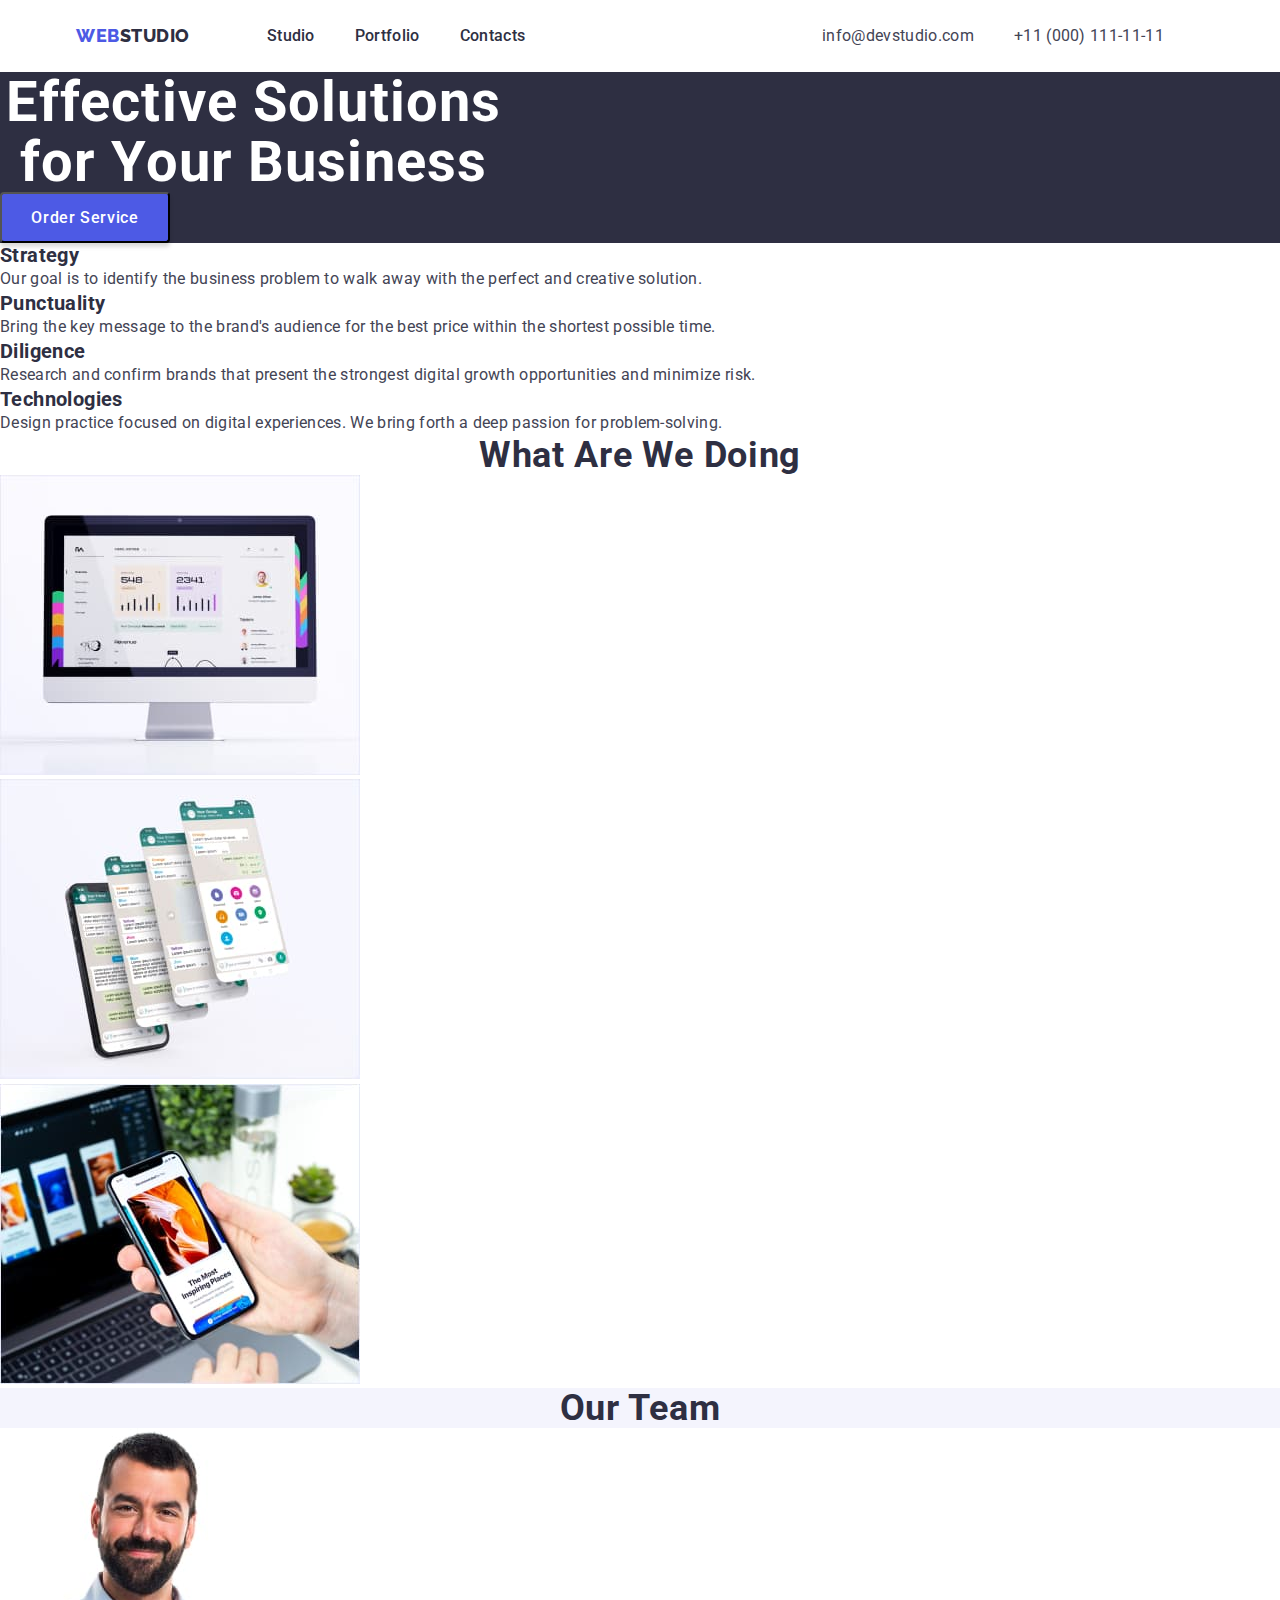
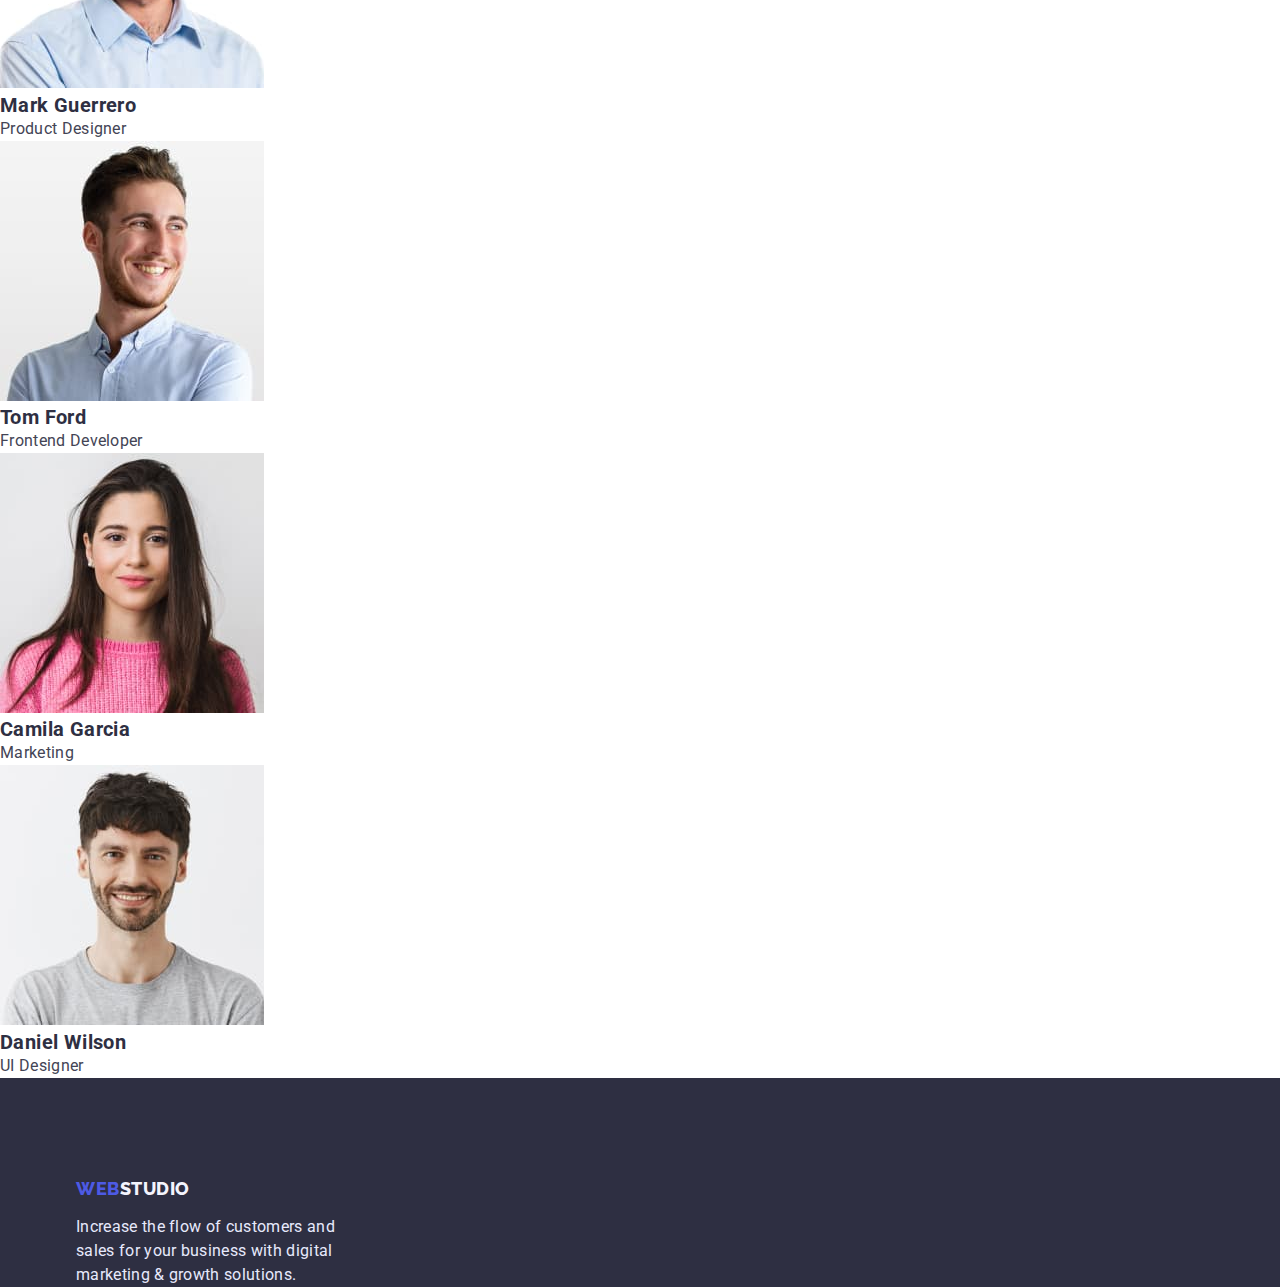
==== index.html @ 751b7022 "begin hw3" ====
<!DOCTYPE html>
<html lang="en">
  <head>
    <meta charset="UTF-8" />
    <meta http-equiv="X-UA-Compatible" content="IE=edge" />
    <meta name="viewport" content="width=device-width, initial-scale=1.0" />

    <link rel="preconnect" href="https://fonts.googleapis.com" />
    <link rel="preconnect" href="https://fonts.gstatic.com" crossorigin />
    <link
      href="https://fonts.googleapis.com/css2?family=Raleway:wght@800&family=Roboto:ital,wght@0,400;0,500;0,700;1,900&display=swap"
      rel="stylesheet"
    />
    <link rel="stylesheet" href="./css/modern-normalize.min.css" />
    <link rel="stylesheet" href="./css/styles.css" />
    <title>Webstudio</title>
  </head>
  <body>
    <header class="header">
      <div class="container">
        <div class="menu-wrapper">
          <a class="header-link" href="./index.html"
            ><span class="nav-logo__web">web</span
            ><span class="nav-logo__studio">studio</span></a
          >

          <nav class="menu">
            <ul class="menu-list">
              <li class="nav-right__menu li">
                <a class="menu-link link" href="./index.html">Studio</a>
              </li>
              <li class="nav-right__menu li">
                <a class="menu-link link" href="./portfolio.html">Portfolio</a>
              </li>
              <li class="nav-right__menu li">
                <a class="menu-link link" href="#">Contacts</a>
              </li>
            </ul>
          </nav>
          <ul class="contacts">
            <li class="contacts_email li">
              <a class="contacts-link link" href="mailto:info@devstudio.com"
                >info@devstudio.com</a
              >
            </li>
            <li class="contacts_tel li">
              <a class="contacts-link link" href="tel:+11(000)1111111"
                >+11 (000) 111-11-11</a
              >
            </li>
          </ul>
        </div>
      </div>
    </header>
    <main class="main">
      <section class="promo">
        <h1 class="promo__title">Effective Solutions for Your Business</h1>
        <button class="promo__button" type="button">Order Service</button>
      </section>
      <section class="benefits">
        <h2 class="visually-hidden">Benefits</h2>
        <ul>
          <li class="benefits__card li">
            <h3 class="benefits__title">Strategy</h3>
            <p class="benefits__text">
              Our goal is to identify the business problem to walk away with the
              perfect and creative solution.
            </p>
          </li>
          <li class="benefits__card li">
            <h3 class="benefits__title">Punctuality</h3>
            <p class="benefits__text">
              Bring the key message to the brand's audience for the best price
              within the shortest possible time.
            </p>
          </li>
          <li class="benefits__card li">
            <h3 class="benefits__title">Diligence</h3>
            <p class="benefits__text">
              Research and confirm brands that present the strongest digital
              growth opportunities and minimize risk.
            </p>
          </li>
          <li class="benefits__card li">
            <h3 class="benefits__title">Technologies</h3>
            <p class="benefits__text">
              Design practice focused on digital experiences. We bring forth a
              deep passion for problem-solving.
            </p>
          </li>
        </ul>
      </section>
      <section class="presentation">
        <h2 class="presentation__title">What are we doing</h2>
        <ul class="presentation__list">
          <li class="presentation_item li">
            <img
              src="./images/presentation1.jpg"
              width="360"
              alt="presentation 1"
            />
          </li>
          <li class="presentation_item li">
            <img
              src="./images/presentation2.jpg"
              width="360"
              alt="presentation 2"
            />
          </li>
          <li class="presentation_item li">
            <img
              src="./images/presentation3.jpg"
              width="360"
              alt="presentation 3"
            />
          </li>
        </ul>
      </section>
      <section class="team">
        <h2 class="team__title">Our Team</h2>
        <ul class="team__list">
          <li class="team__item li">
            <img
              class="team__photo"
              src="./images/team1.jpg"
              width="264"
              alt="photo Mark Guerrero"
            />
            <h3 class="team__name">Mark Guerrero</h3>
            <p class="team__job-title">Product Designer</p>
          </li>
          <li class="team__item li">
            <img
              class="team__photo"
              src="./images/team2.jpg"
              width="264"
              alt="photo Tom Ford"
            />
            <h3 class="team__name">Tom Ford</h3>
            <p class="team__job-title">Frontend Developer</p>
          </li>
          <li class="team__item li">
            <img
              class="team__photo"
              src="./images/team3.jpg"
              width="264"
              alt="photo Camila Garcia"
            />
            <h3 class="team__name">Camila Garcia</h3>
            <p class="team__job-title">Marketing</p>
          </li>
          <li class="team__item li">
            <img
              class="team__photo"
              src="./images/team4.jpg"
              width="264"
              alt="photo Daniel Wilson"
            />
            <h3 class="team__name">Daniel Wilson</h3>
            <p class="team__job-title">UI Designer</p>
          </li>
        </ul>
      </section>
    </main>
    <footer class="footer">
      <div class="container">
        <div class="footer-wrapper">
          <a class="footer-link" href="./index.html"
            ><span class="nav-logo__web">web</span
            ><span class="nav-logo__studio">studio</span></a
          >
          <p class="footer__text">
            Increase the flow of customers and sales for your business with
            digital marketing & growth solutions.
          </p>
        </div>
      </div>
    </footer>
  </body>
</html>
---- css/styles.css ----
* {
  box-sizing: border-box;
}
:root {
  --white-color: #ffffff;
  --accent-color: #4d5ae5;
  --primary-brand-color: #4d5ae5;
  --dark-color: #2e2f42;
  --slate-text-color: #434455;
  --cloud-color: #f4f4fd;
  --cornflower-color: #e7e9fc;
}

body {
  font-family: 'Roboto', sans-serif;
  background: var(--white-color);
}

.container {
  width: 1128px;
  margin: 0 auto;
}

h1,
h2,
h3,
h4,
h5,
ul,
p {
  margin: 0;
  padding: 0;
}

.link,
.header-link,
.footer-link {
  text-decoration: none;
}
.link:hover,
.link:focus {
  color: var(--accent-color);
}

.li {
  list-style: none;
}

.btn:hover,
.btn:focus {
  color: var(--white-color);
  background: var(--primary-brand-color);
}

.visually-hidden {
  position: absolute;
  width: 1px;
  height: 1px;
  margin: -1px;
  border: 0;
  padding: 0;
  white-space: nowrap;
  clip-path: inset(100%);
  clip: rect(0 0 0 0);
  overflow: hidden;
}
.header {
}
.menu-wrapper {
  display: flex;
  padding-top: 24px;
  padding-bottom: 24px;
}

.header-link {
  font-family: 'Raleway';
  font-style: normal;
  font-weight: 800;
  font-size: 18px;
  line-height: calc(24 / 18);
  align-items: center;
  letter-spacing: 0.03em;
  text-transform: uppercase;
  color: var(--dark-color);
  margin-right: 77px;
}

.nav-logo__web {
  color: var(--primary-brand-color);
}
.nav-logo__studio {
}
.menu {
  font-size: 16px;
  line-height: calc(24 / 16);
  letter-spacing: 0.02em;
}

.menu-list {
  display: flex;
}

.nav-right__menu {
  padding-right: 40px;
}

.menu-link {
  color: var(--dark-color);
  font-weight: 500;
}
.contacts {
  display: flex;
  font-weight: 400;
  font-size: 16px;
  line-height: calc(24 / 16);
  letter-spacing: 0.02em;
  margin-left: auto;
}
.contacts_email {
}
.contacts-link {
  color: var(--slate-text-color);
  margin-right: 40px;
}
.contacts_tel {
}
.main {
}
.promo {
  background: var(--dark-color);
}
.promo__title {
  font-weight: 700;
  width: 507px;
  font-size: 56px;
  line-height: calc(60 / 56);
  text-align: center;
  letter-spacing: 0.02em;
  color: var(--white-color);
}
.promo__button {
  font-family: inherit;
  font-size: 16px;
  font-weight: 500;
  line-height: calc(19 / 16);
  align-items: center;
  letter-spacing: 0.04em;
  color: var(--white-color);
  width: 170px;
  height: 51px;
  background: var(--primary-brand-color);
  box-shadow: 0px 4px 4px rgba(0, 0, 0, 0.15);
  border-radius: 4px;
  cursor: pointer;
}

.benefits {
  background: var(--white-color);
}

.benefits__card {
}

.benefits__title {
  font-weight: 700;
  font-size: 20px;
  line-height: calc(24 / 20);
  letter-spacing: 0.02em;
  color: var(--dark-color);
}

.benefits__text {
  font-weight: 400;
  font-size: 16px;
  line-height: calc(24 / 16);
  letter-spacing: 0.02em;
  color: var(--slate-text-color);
}

.presentation {
  background: var(--white-color);
}

.presentation__title {
  font-weight: 700;
  font-size: 36px;
  line-height: calc(40 / 36);
  text-align: center;
  letter-spacing: 0.02em;
  text-transform: capitalize;
  color: var(--dark-color);
}
.presentation__list {
}

.presentation_item {
}

.team {
  background: var(--cloud-color);
}

.team__title {
  font-size: 36px;
  font-weight: 700;
  line-height: calc(40 / 36);
  text-align: center;
  letter-spacing: 0.02em;
  text-transform: capitalize;
  color: var(--dark-color);
}
.team__list {
}
.team__item {
  background: var(--white-color);
}
.team__photo {
}
.team__name {
  font-weight: 700;
  font-size: 20px;
  line-height: calc(24 / 20);
  letter-spacing: 0.02em;
  color: var(--dark-color);
}
.team__job-title {
  font-weight: 400;
  font-size: 16px;
  line-height: calc(24 / 16);
  letter-spacing: 0.02em;
  color: var(--slate-text-color);
}
.footer {
  background: var(--dark-color);
}

.footer-wrapper {
  width: 264px;
  padding-top: 100px;
}
.footer-link {
  font-family: 'Raleway';
  font-style: normal;
  font-weight: 800;
  font-size: 18px;
  line-height: calc(21 / 18);

  align-items: center;
  letter-spacing: 0.03em;
  text-transform: uppercase;
  color: var(--cloud-color);
}
.footer__text {
  font-weight: 400;
  font-size: 16px;
  line-height: calc(24 / 16);
  letter-spacing: 0.02em;
  color: var(--cornflower-color);
  padding-top: 16px;
}

.filter {
  width: 586px;
}
.filter-btn {
  font-weight: 500;
  font-family: inherit;
  font-size: 16px;
  line-height: calc(24 / 16);
  text-align: center;
  letter-spacing: 0.04em;
  color: var(--primary-brand-color);
  padding: 8px 16px;
  background: var(--cloud-color);
  border: 1px solid #e7e9fc;
  border-radius: 4px;
  cursor: pointer;
}
.projects {
}
.project-item {
}
.project-title {
  font-weight: 700;
  font-size: 20px;
  line-height: calc(24 / 20);
  letter-spacing: 0.02em;
  color: var(--dark-color);
}
.project-text {
  font-weight: 400;
  font-size: 16px;
  line-height: calc(24 / 16);
  letter-spacing: 0.02em;
  color: var(--slate-text-color);
}
.projects-link {
}

.temp {
  display: flex;
  justify-content: space-between;
  align-items: center;
}
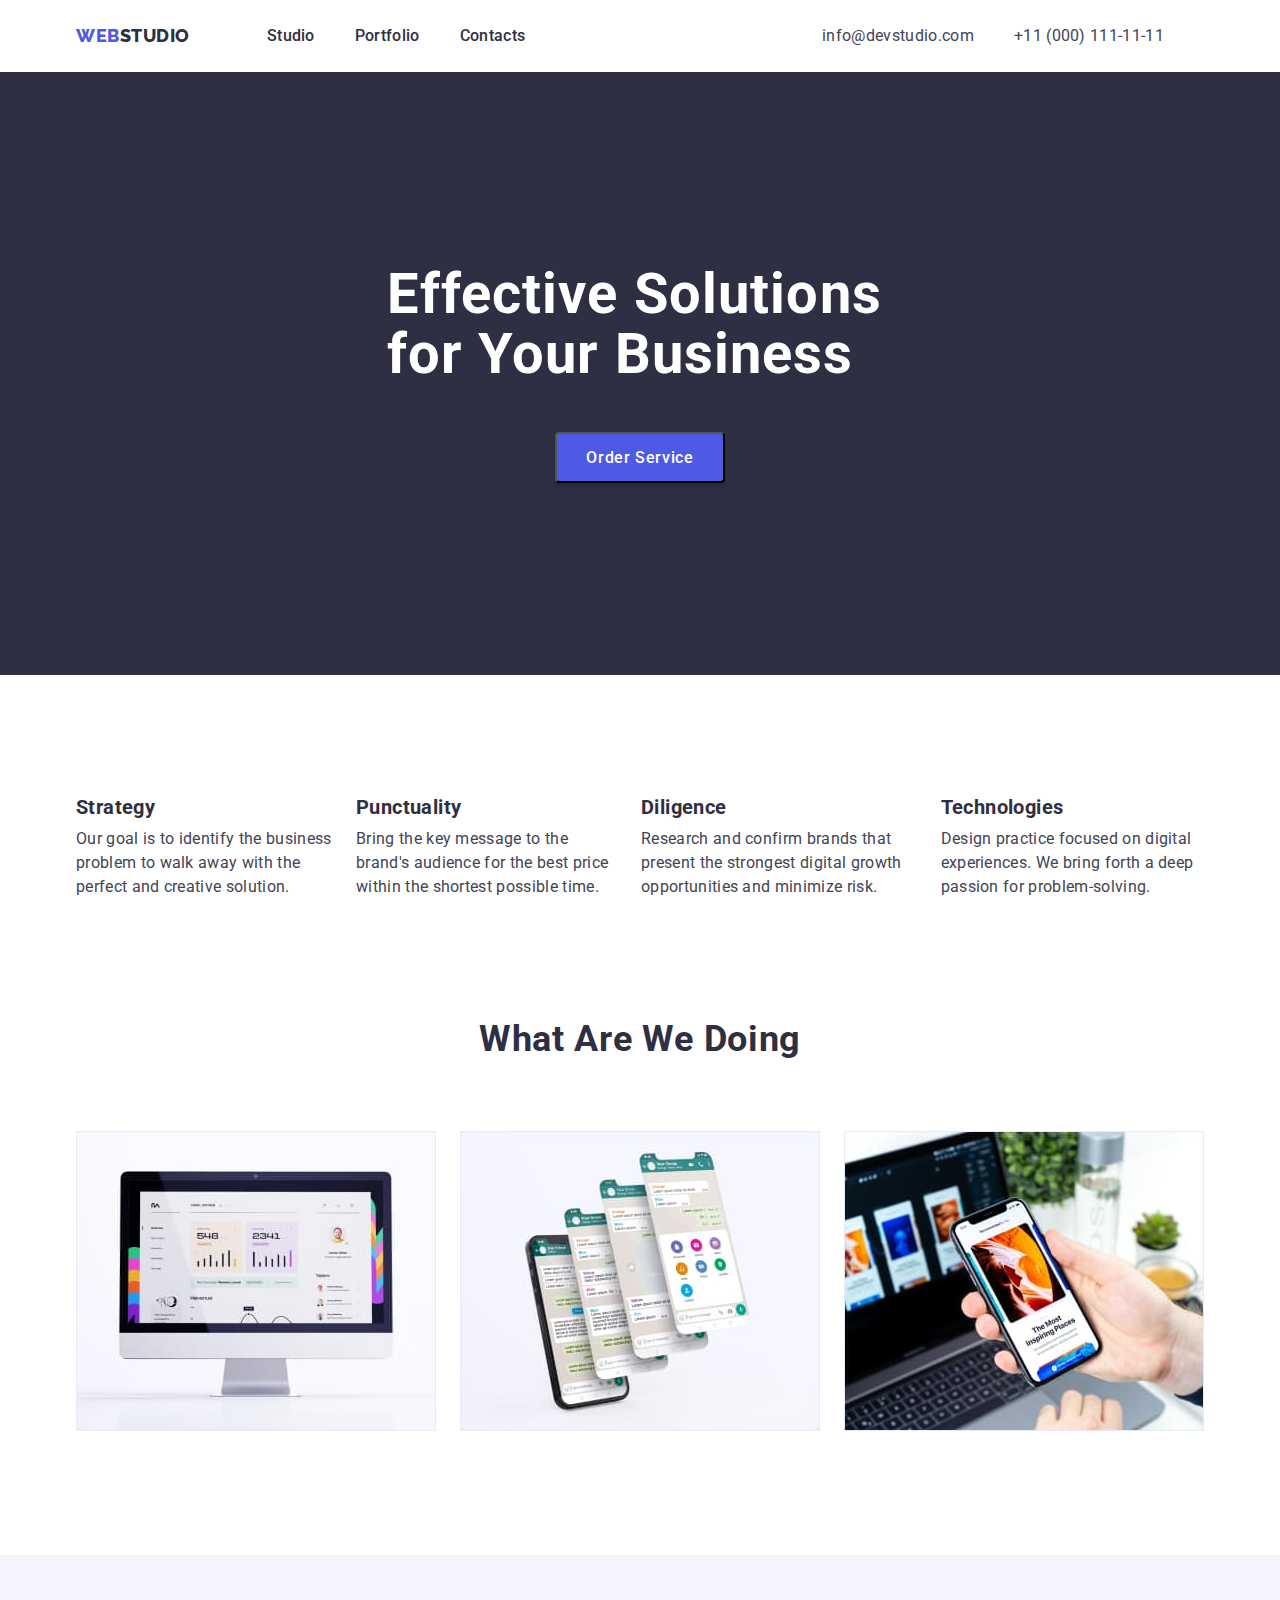
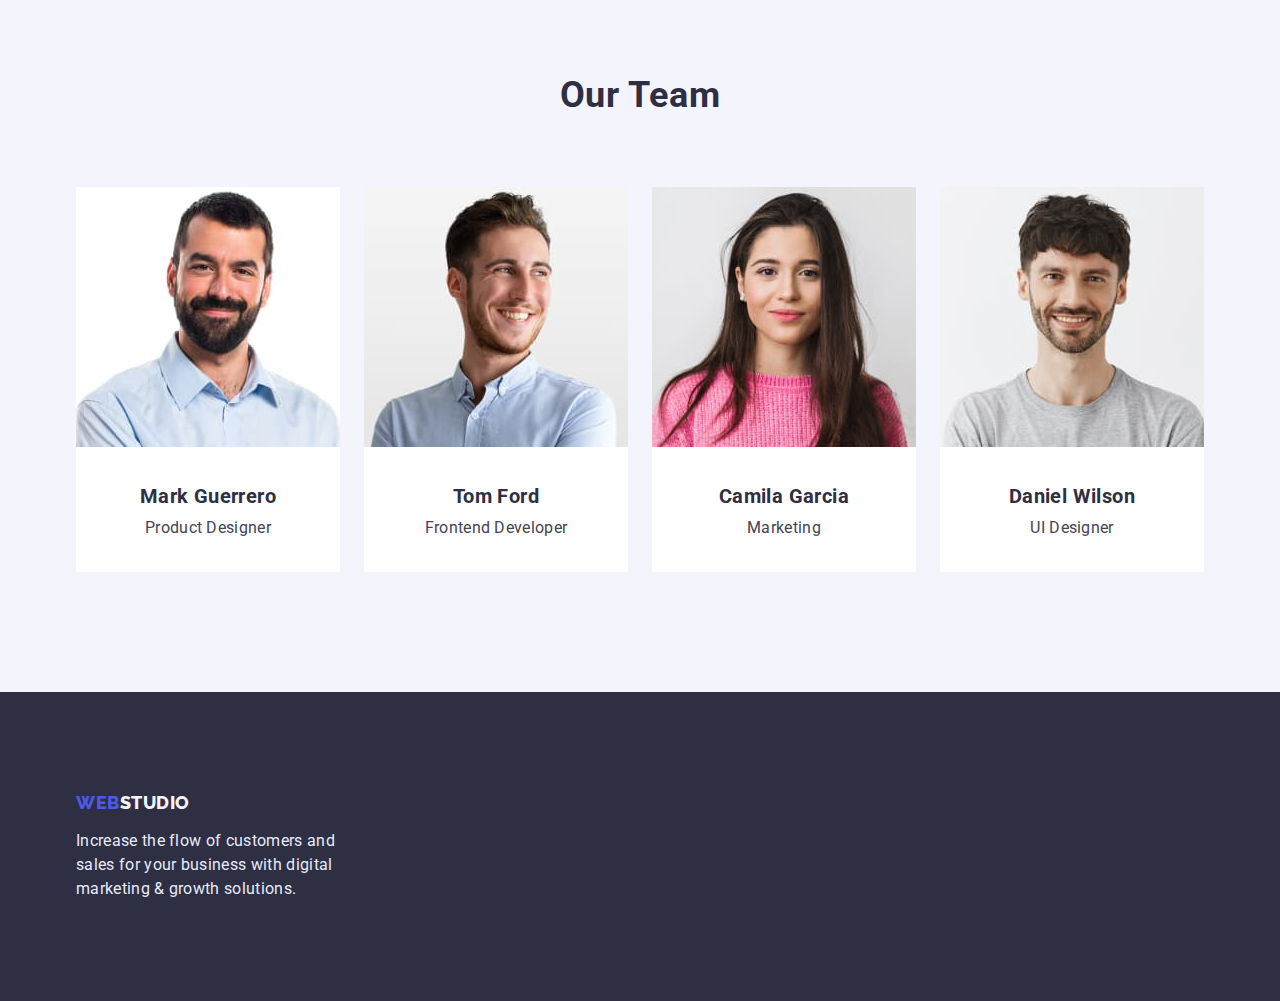
==== commit 959ece7e: "work complete" ====
--- a/index.html
+++ b/index.html
@@ -58,108 +58,114 @@
         <button class="promo__button" type="button">Order Service</button>
       </section>
       <section class="benefits">
-        <h2 class="visually-hidden">Benefits</h2>
-        <ul>
-          <li class="benefits__card li">
-            <h3 class="benefits__title">Strategy</h3>
-            <p class="benefits__text">
-              Our goal is to identify the business problem to walk away with the
-              perfect and creative solution.
-            </p>
-          </li>
-          <li class="benefits__card li">
-            <h3 class="benefits__title">Punctuality</h3>
-            <p class="benefits__text">
-              Bring the key message to the brand's audience for the best price
-              within the shortest possible time.
-            </p>
-          </li>
-          <li class="benefits__card li">
-            <h3 class="benefits__title">Diligence</h3>
-            <p class="benefits__text">
-              Research and confirm brands that present the strongest digital
-              growth opportunities and minimize risk.
-            </p>
-          </li>
-          <li class="benefits__card li">
-            <h3 class="benefits__title">Technologies</h3>
-            <p class="benefits__text">
-              Design practice focused on digital experiences. We bring forth a
-              deep passion for problem-solving.
-            </p>
-          </li>
-        </ul>
+        <div class="container">
+          <h2 class="visually-hidden">Benefits</h2>
+          <ul class="benefits-list">
+            <li class="benefits__card li">
+              <h3 class="benefits__title">Strategy</h3>
+              <p class="benefits__text">
+                Our goal is to identify the business problem to walk away with
+                the perfect and creative solution.
+              </p>
+            </li>
+            <li class="benefits__card li">
+              <h3 class="benefits__title">Punctuality</h3>
+              <p class="benefits__text">
+                Bring the key message to the brand's audience for the best price
+                within the shortest possible time.
+              </p>
+            </li>
+            <li class="benefits__card li">
+              <h3 class="benefits__title">Diligence</h3>
+              <p class="benefits__text">
+                Research and confirm brands that present the strongest digital
+                growth opportunities and minimize risk.
+              </p>
+            </li>
+            <li class="benefits__card li">
+              <h3 class="benefits__title">Technologies</h3>
+              <p class="benefits__text">
+                Design practice focused on digital experiences. We bring forth a
+                deep passion for problem-solving.
+              </p>
+            </li>
+          </ul>
+        </div>
       </section>
       <section class="presentation">
-        <h2 class="presentation__title">What are we doing</h2>
-        <ul class="presentation__list">
-          <li class="presentation_item li">
-            <img
-              src="./images/presentation1.jpg"
-              width="360"
-              alt="presentation 1"
-            />
-          </li>
-          <li class="presentation_item li">
-            <img
-              src="./images/presentation2.jpg"
-              width="360"
-              alt="presentation 2"
-            />
-          </li>
-          <li class="presentation_item li">
-            <img
-              src="./images/presentation3.jpg"
-              width="360"
-              alt="presentation 3"
-            />
-          </li>
-        </ul>
+        <div class="container">
+          <h2 class="presentation__title">What are we doing</h2>
+          <ul class="presentation__list">
+            <li class="presentation_item li">
+              <img
+                src="./images/presentation1.jpg"
+                width="360"
+                alt="presentation 1"
+              />
+            </li>
+            <li class="presentation_item li">
+              <img
+                src="./images/presentation2.jpg"
+                width="360"
+                alt="presentation 2"
+              />
+            </li>
+            <li class="presentation_item li">
+              <img
+                src="./images/presentation3.jpg"
+                width="360"
+                alt="presentation 3"
+              />
+            </li>
+          </ul>
+        </div>
       </section>
       <section class="team">
-        <h2 class="team__title">Our Team</h2>
-        <ul class="team__list">
-          <li class="team__item li">
-            <img
-              class="team__photo"
-              src="./images/team1.jpg"
-              width="264"
-              alt="photo Mark Guerrero"
-            />
-            <h3 class="team__name">Mark Guerrero</h3>
-            <p class="team__job-title">Product Designer</p>
-          </li>
-          <li class="team__item li">
-            <img
-              class="team__photo"
-              src="./images/team2.jpg"
-              width="264"
-              alt="photo Tom Ford"
-            />
-            <h3 class="team__name">Tom Ford</h3>
-            <p class="team__job-title">Frontend Developer</p>
-          </li>
-          <li class="team__item li">
-            <img
-              class="team__photo"
-              src="./images/team3.jpg"
-              width="264"
-              alt="photo Camila Garcia"
-            />
-            <h3 class="team__name">Camila Garcia</h3>
-            <p class="team__job-title">Marketing</p>
-          </li>
-          <li class="team__item li">
-            <img
-              class="team__photo"
-              src="./images/team4.jpg"
-              width="264"
-              alt="photo Daniel Wilson"
-            />
-            <h3 class="team__name">Daniel Wilson</h3>
-            <p class="team__job-title">UI Designer</p>
-          </li>
-        </ul>
+        <div class="container">
+          <h2 class="team__title">Our Team</h2>
+          <ul class="team__list">
+            <li class="team__item li">
+              <img
+                class="team__photo"
+                src="./images/team1.jpg"
+                width="264"
+                alt="photo Mark Guerrero"
+              />
+              <h3 class="team__name">Mark Guerrero</h3>
+              <p class="team__job-title">Product Designer</p>
+            </li>
+            <li class="team__item li">
+              <img
+                class="team__photo"
+                src="./images/team2.jpg"
+                width="264"
+                alt="photo Tom Ford"
+              />
+              <h3 class="team__name">Tom Ford</h3>
+              <p class="team__job-title">Frontend Developer</p>
+            </li>
+            <li class="team__item li">
+              <img
+                class="team__photo"
+                src="./images/team3.jpg"
+                width="264"
+                alt="photo Camila Garcia"
+              />
+              <h3 class="team__name">Camila Garcia</h3>
+              <p class="team__job-title">Marketing</p>
+            </li>
+            <li class="team__item li">
+              <img
+                class="team__photo"
+                src="./images/team4.jpg"
+                width="264"
+                alt="photo Daniel Wilson"
+              />
+              <h3 class="team__name">Daniel Wilson</h3>
+              <p class="team__job-title">UI Designer</p>
+            </li>
+          </ul>
+        </div>
       </section>
     </main>
     <footer class="footer">
--- a/css/styles.css
+++ b/css/styles.css
@@ -128,15 +128,18 @@
 }
 .promo {
   background: var(--dark-color);
+  display: flex;
+  flex-direction: column;
+  padding-top: 192px;
 }
 .promo__title {
   font-weight: 700;
   width: 507px;
   font-size: 56px;
   line-height: calc(60 / 56);
-  text-align: center;
   letter-spacing: 0.02em;
   color: var(--white-color);
+  margin: 0 auto 48px;
 }
 .promo__button {
   font-family: inherit;
@@ -152,13 +155,22 @@
   box-shadow: 0px 4px 4px rgba(0, 0, 0, 0.15);
   border-radius: 4px;
   cursor: pointer;
+  margin: 0 auto 192px;
 }
 
 .benefits {
   background: var(--white-color);
+  padding-top: 120px;
+  padding-bottom: 120px;
+}
+
+.benefits-list {
+  display: flex;
+  gap: 24px;
 }
 
 .benefits__card {
+  width: calc((100%-72) / 4);
 }
 
 .benefits__title {
@@ -167,6 +179,7 @@
   line-height: calc(24 / 20);
   letter-spacing: 0.02em;
   color: var(--dark-color);
+  margin-bottom: 8px;
 }
 
 .benefits__text {
@@ -179,6 +192,7 @@
 
 .presentation {
   background: var(--white-color);
+  padding-bottom: 120px;
 }
 
 .presentation__title {
@@ -189,15 +203,21 @@
   letter-spacing: 0.02em;
   text-transform: capitalize;
   color: var(--dark-color);
+  margin-bottom: 72px;
 }
 .presentation__list {
+  display: flex;
+  gap: 24px;
 }
 
 .presentation_item {
+  width: calc((100%-48px) / 3);
 }
 
 .team {
   background: var(--cloud-color);
+  padding-top: 120px;
+  padding-bottom: 120px;
 }
 
 .team__title {
@@ -208,13 +228,19 @@
   letter-spacing: 0.02em;
   text-transform: capitalize;
   color: var(--dark-color);
+  margin-bottom: 72px;
 }
 .team__list {
+  display: flex;
+  gap: 24px;
 }
 .team__item {
   background: var(--white-color);
+  width: calc((100% -72px) / 4);
+  text-align: center;
 }
 .team__photo {
+  margin-bottom: 32px;
 }
 .team__name {
   font-weight: 700;
@@ -222,6 +248,7 @@
   line-height: calc(24 / 20);
   letter-spacing: 0.02em;
   color: var(--dark-color);
+  margin-bottom: 8px;
 }
 .team__job-title {
   font-weight: 400;
@@ -229,39 +256,57 @@
   line-height: calc(24 / 16);
   letter-spacing: 0.02em;
   color: var(--slate-text-color);
+  margin-bottom: 32px;
 }
 .footer {
   background: var(--dark-color);
+  padding-top: 100px;
+  padding-bottom: 100px;
 }
 
 .footer-wrapper {
   width: 264px;
-  padding-top: 100px;
-}
+}
+
 .footer-link {
   font-family: 'Raleway';
   font-style: normal;
   font-weight: 800;
   font-size: 18px;
   line-height: calc(21 / 18);
-
   align-items: center;
   letter-spacing: 0.03em;
   text-transform: uppercase;
   color: var(--cloud-color);
-}
+  margin-bottom: 16px;
+  display: block;
+}
+
 .footer__text {
   font-weight: 400;
   font-size: 16px;
   line-height: calc(24 / 16);
   letter-spacing: 0.02em;
   color: var(--cornflower-color);
-  padding-top: 16px;
+}
+
+.portfolio {
+  padding-top: 96px;
+  padding-bottom: 120px;
 }
 
 .filter {
+  margin: 0 auto;
+  display: flex;
   width: 586px;
-}
+  justify-content: space-between;
+  margin-bottom: 72px;
+}
+
+.filter-list {
+  gap: 24px;
+}
+
 .filter-btn {
   font-weight: 500;
   font-family: inherit;
@@ -277,8 +322,18 @@
   cursor: pointer;
 }
 .projects {
+  display: flex;
+  flex-wrap: wrap;
+  row-gap: 24px;
+  /* column-gap: 48px; */
 }
 .project-item {
+  width: calc((100%-48) / 3);
+}
+.projects-link {
+  display: flex;
+  flex-direction: column;
+  padding-bottom: 32px;
 }
 .project-title {
   font-weight: 700;
@@ -286,6 +341,8 @@
   line-height: calc(24 / 20);
   letter-spacing: 0.02em;
   color: var(--dark-color);
+  margin-top: 32px;
+  margin-bottom: 8px;
 }
 .project-text {
   font-weight: 400;
@@ -294,11 +351,3 @@
   letter-spacing: 0.02em;
   color: var(--slate-text-color);
 }
-.projects-link {
-}
-
-.temp {
-  display: flex;
-  justify-content: space-between;
-  align-items: center;
-}
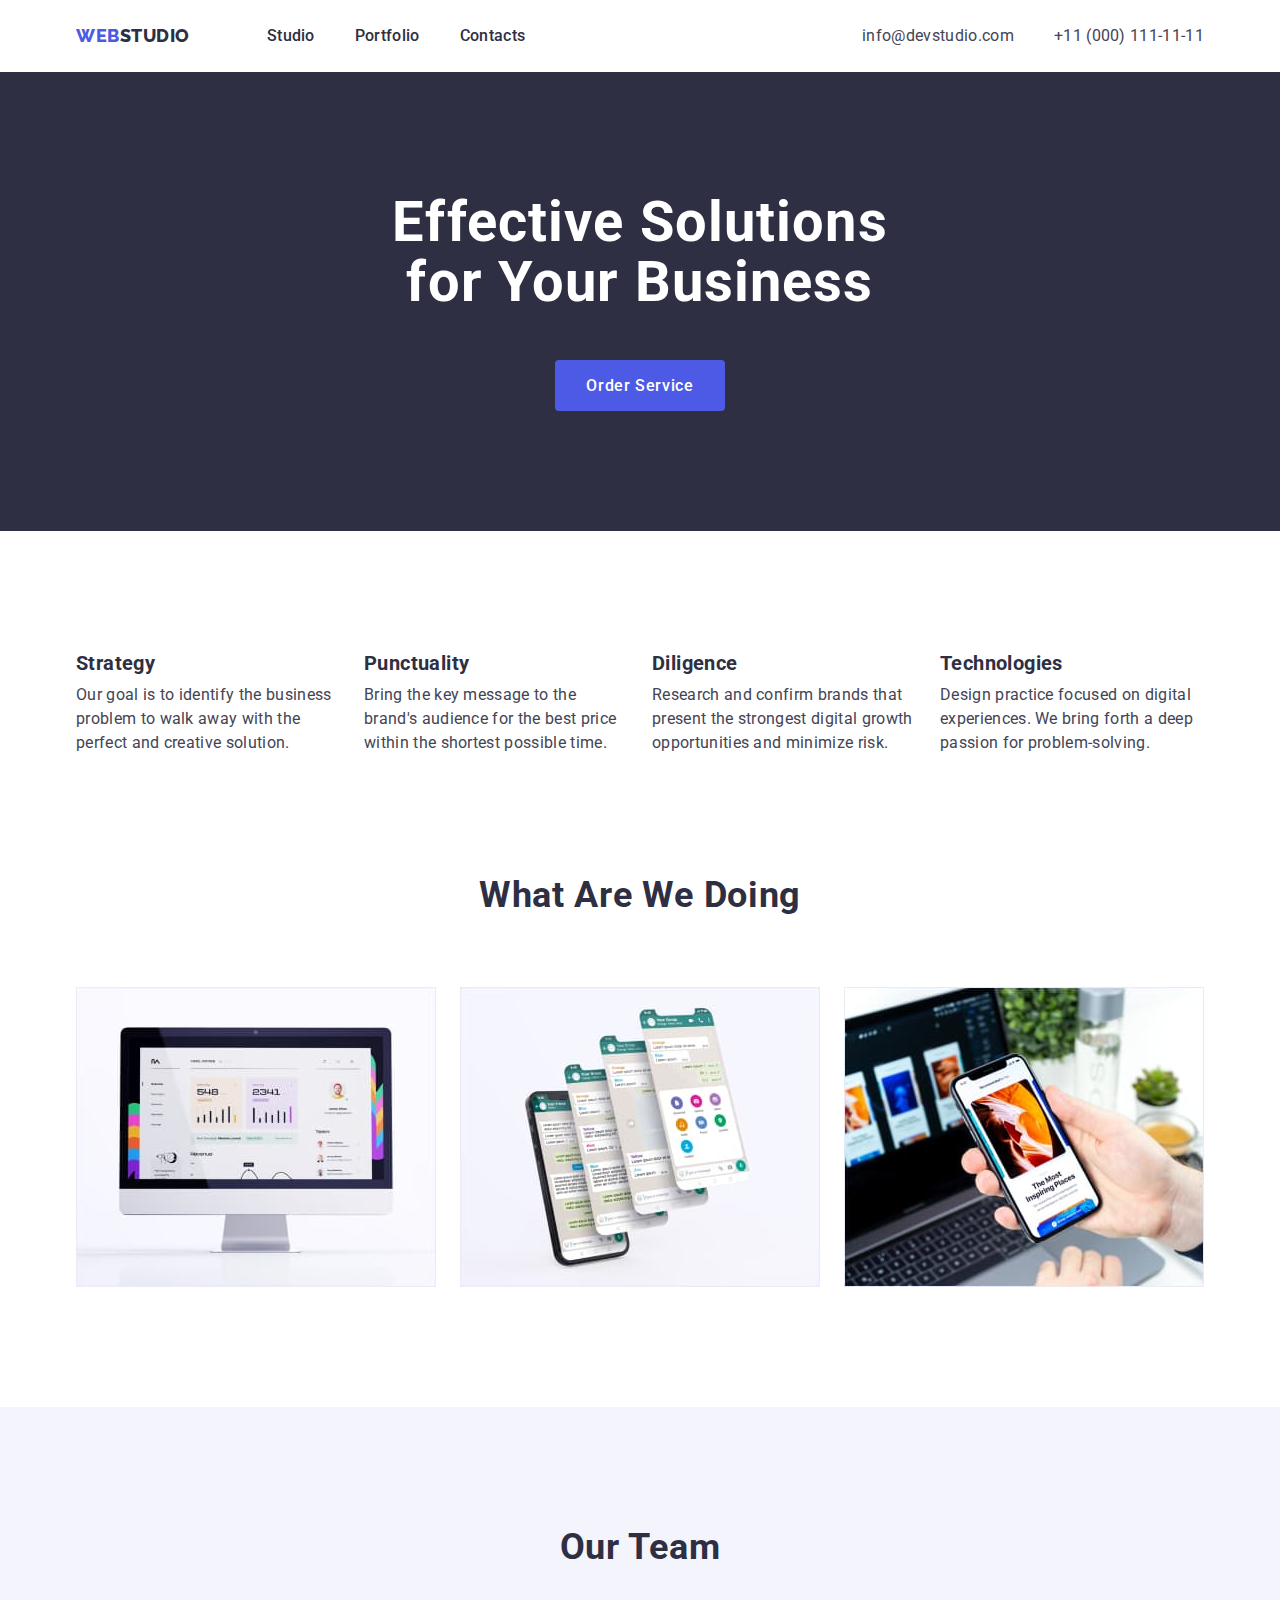
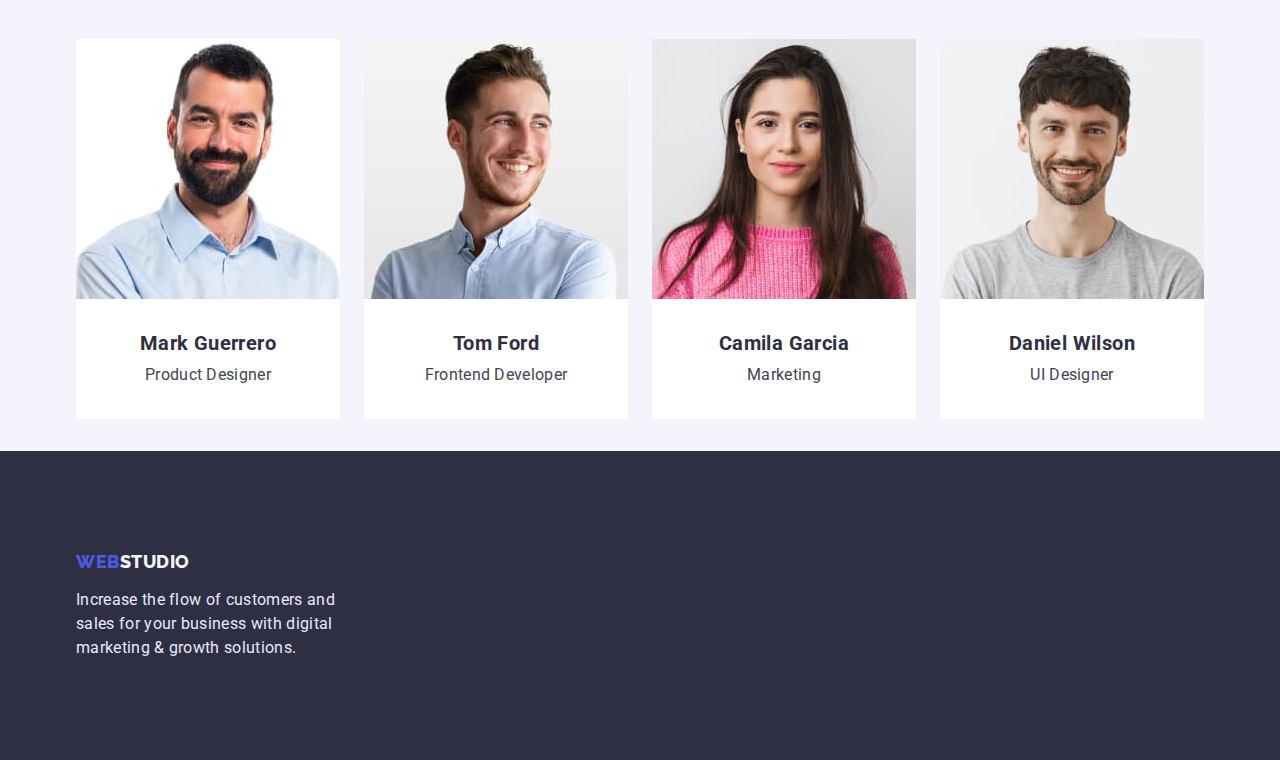
==== commit c7f1aa8f: "revision hw03" ====
--- a/index.html
+++ b/index.html
@@ -17,39 +17,37 @@
   </head>
   <body>
     <header class="header">
-      <div class="container">
-        <div class="menu-wrapper">
-          <a class="header-link" href="./index.html"
-            ><span class="nav-logo__web">web</span
-            ><span class="nav-logo__studio">studio</span></a
-          >
+      <div class="container menu-wrapper">
+        <a class="header-link" href="./index.html"
+          ><span class="nav-logo__web">web</span
+          ><span class="nav-logo__studio">studio</span></a
+        >
 
-          <nav class="menu">
-            <ul class="menu-list">
-              <li class="nav-right__menu li">
-                <a class="menu-link link" href="./index.html">Studio</a>
-              </li>
-              <li class="nav-right__menu li">
-                <a class="menu-link link" href="./portfolio.html">Portfolio</a>
-              </li>
-              <li class="nav-right__menu li">
-                <a class="menu-link link" href="#">Contacts</a>
-              </li>
-            </ul>
-          </nav>
-          <ul class="contacts">
-            <li class="contacts_email li">
-              <a class="contacts-link link" href="mailto:info@devstudio.com"
-                >info@devstudio.com</a
-              >
+        <nav class="menu">
+          <ul class="menu-list">
+            <li class="nav-right__menu li">
+              <a class="menu-link link" href="./index.html">Studio</a>
             </li>
-            <li class="contacts_tel li">
-              <a class="contacts-link link" href="tel:+11(000)1111111"
-                >+11 (000) 111-11-11</a
-              >
+            <li class="nav-right__menu li">
+              <a class="menu-link link" href="./portfolio.html">Portfolio</a>
+            </li>
+            <li class="nav-right__menu li">
+              <a class="menu-link link" href="#">Contacts</a>
             </li>
           </ul>
-        </div>
+        </nav>
+        <ul class="contacts">
+          <li class="contacts_email li">
+            <a class="contacts-link link" href="mailto:info@devstudio.com"
+              >info@devstudio.com</a
+            >
+          </li>
+          <li class="contacts_tel li">
+            <a class="contacts-link link" href="tel:+11(000)1111111"
+              >+11 (000) 111-11-11</a
+            >
+          </li>
+        </ul>
       </div>
     </header>
     <main class="main">
@@ -92,7 +90,7 @@
           </ul>
         </div>
       </section>
-      <section class="presentation">
+      <section class="presentation section">
         <div class="container">
           <h2 class="presentation__title">What are we doing</h2>
           <ul class="presentation__list">
@@ -120,7 +118,7 @@
           </ul>
         </div>
       </section>
-      <section class="team">
+      <section class="team section">
         <div class="container">
           <h2 class="team__title">Our Team</h2>
           <ul class="team__list">
--- a/css/styles.css
+++ b/css/styles.css
@@ -17,7 +17,8 @@
 }
 
 .container {
-  width: 1128px;
+  width: 1158px;
+  padding: 0 15px 0;
   margin: 0 auto;
 }
 
@@ -44,6 +45,9 @@
 
 .li {
   list-style: none;
+}
+img {
+  display: block;
 }
 
 .btn:hover,
@@ -64,12 +68,14 @@
   clip: rect(0 0 0 0);
   overflow: hidden;
 }
+
 .header {
-}
+  box-shadow: 0px 2px 1px rgba(46, 47, 66, 0.08),
+    0px 1px 1px rgba(46, 47, 66, 0.16), 0px 1px 6px rgba(46, 47, 66, 0.08);
+}
+
 .menu-wrapper {
   display: flex;
-  padding-top: 24px;
-  padding-bottom: 24px;
 }
 
 .header-link {
@@ -83,13 +89,17 @@
   text-transform: uppercase;
   color: var(--dark-color);
   margin-right: 77px;
+  padding-top: 24px;
+  padding-bottom: 24px;
 }
 
 .nav-logo__web {
   color: var(--primary-brand-color);
 }
+
 .nav-logo__studio {
 }
+
 .menu {
   font-size: 16px;
   line-height: calc(24 / 16);
@@ -100,14 +110,18 @@
   display: flex;
 }
 
-.nav-right__menu {
-  padding-right: 40px;
+.nav-right__menu:not(:last-child) {
+  margin-right: 40px;
 }
 
 .menu-link {
   color: var(--dark-color);
   font-weight: 500;
-}
+  display: block;
+  padding-top: 24px;
+  padding-bottom: 24px;
+}
+
 .contacts {
   display: flex;
   font-weight: 400;
@@ -115,23 +129,33 @@
   line-height: calc(24 / 16);
   letter-spacing: 0.02em;
   margin-left: auto;
+  align-items: center;
 }
 .contacts_email {
-}
+  margin-right: 40px;
+}
+
 .contacts-link {
   color: var(--slate-text-color);
-  margin-right: 40px;
 }
 .contacts_tel {
 }
+
 .main {
 }
+
+.section {
+  padding-top: 120px;
+  padding-bottom: 120px;
+}
+
 .promo {
   background: var(--dark-color);
-  display: flex;
-  flex-direction: column;
-  padding-top: 192px;
-}
+  padding-top: 120px;
+  padding-bottom: 120px;
+  text-align: center;
+}
+
 .promo__title {
   font-weight: 700;
   width: 507px;
@@ -141,27 +165,25 @@
   color: var(--white-color);
   margin: 0 auto 48px;
 }
+
 .promo__button {
   font-family: inherit;
   font-size: 16px;
   font-weight: 500;
   line-height: calc(19 / 16);
-  align-items: center;
   letter-spacing: 0.04em;
   color: var(--white-color);
   width: 170px;
   height: 51px;
   background: var(--primary-brand-color);
-  box-shadow: 0px 4px 4px rgba(0, 0, 0, 0.15);
+  border: transparent;
   border-radius: 4px;
   cursor: pointer;
-  margin: 0 auto 192px;
 }
 
 .benefits {
   background: var(--white-color);
   padding-top: 120px;
-  padding-bottom: 120px;
 }
 
 .benefits-list {
@@ -170,7 +192,7 @@
 }
 
 .benefits__card {
-  width: calc((100%-72) / 4);
+  width: calc((100% - 72px) / 4);
 }
 
 .benefits__title {
@@ -192,7 +214,6 @@
 
 .presentation {
   background: var(--white-color);
-  padding-bottom: 120px;
 }
 
 .presentation__title {
@@ -211,13 +232,12 @@
 }
 
 .presentation_item {
-  width: calc((100%-48px) / 3);
+  width: calc((100% - 48px) / 3);
 }
 
 .team {
   background: var(--cloud-color);
-  padding-top: 120px;
-  padding-bottom: 120px;
+  padding-bottom: 32px;
 }
 
 .team__title {
@@ -236,8 +256,9 @@
 }
 .team__item {
   background: var(--white-color);
-  width: calc((100% -72px) / 4);
-  text-align: center;
+  width: calc((100% - 72px) / 4);
+  text-align: center;
+  padding-bottom: 32px;
 }
 .team__photo {
   margin-bottom: 32px;
@@ -256,7 +277,6 @@
   line-height: calc(24 / 16);
   letter-spacing: 0.02em;
   color: var(--slate-text-color);
-  margin-bottom: 32px;
 }
 .footer {
   background: var(--dark-color);
@@ -296,11 +316,10 @@
 }
 
 .filter {
-  margin: 0 auto;
-  display: flex;
-  width: 586px;
-  justify-content: space-between;
+  display: flex;
+  justify-content: center;
   margin-bottom: 72px;
+  gap: 24px;
 }
 
 .filter-list {
@@ -324,24 +343,30 @@
 .projects {
   display: flex;
   flex-wrap: wrap;
-  row-gap: 24px;
-  /* column-gap: 48px; */
+  row-gap: 48px;
+  column-gap: 24px;
 }
 .project-item {
-  width: calc((100%-48) / 3);
+  width: calc((100% - 48px) / 3);
 }
 .projects-link {
   display: flex;
   flex-direction: column;
-  padding-bottom: 32px;
-}
+}
+
+.projects-content {
+  padding: 32px 0 32px 16px;
+  border-right: 0.5px solid #f4f4fd;
+  border-bottom: 0.5px solid #f4f4fd;
+  border-left: 0.5px solid #f4f4fd;
+}
+
 .project-title {
   font-weight: 700;
   font-size: 20px;
   line-height: calc(24 / 20);
   letter-spacing: 0.02em;
   color: var(--dark-color);
-  margin-top: 32px;
   margin-bottom: 8px;
 }
 .project-text {
